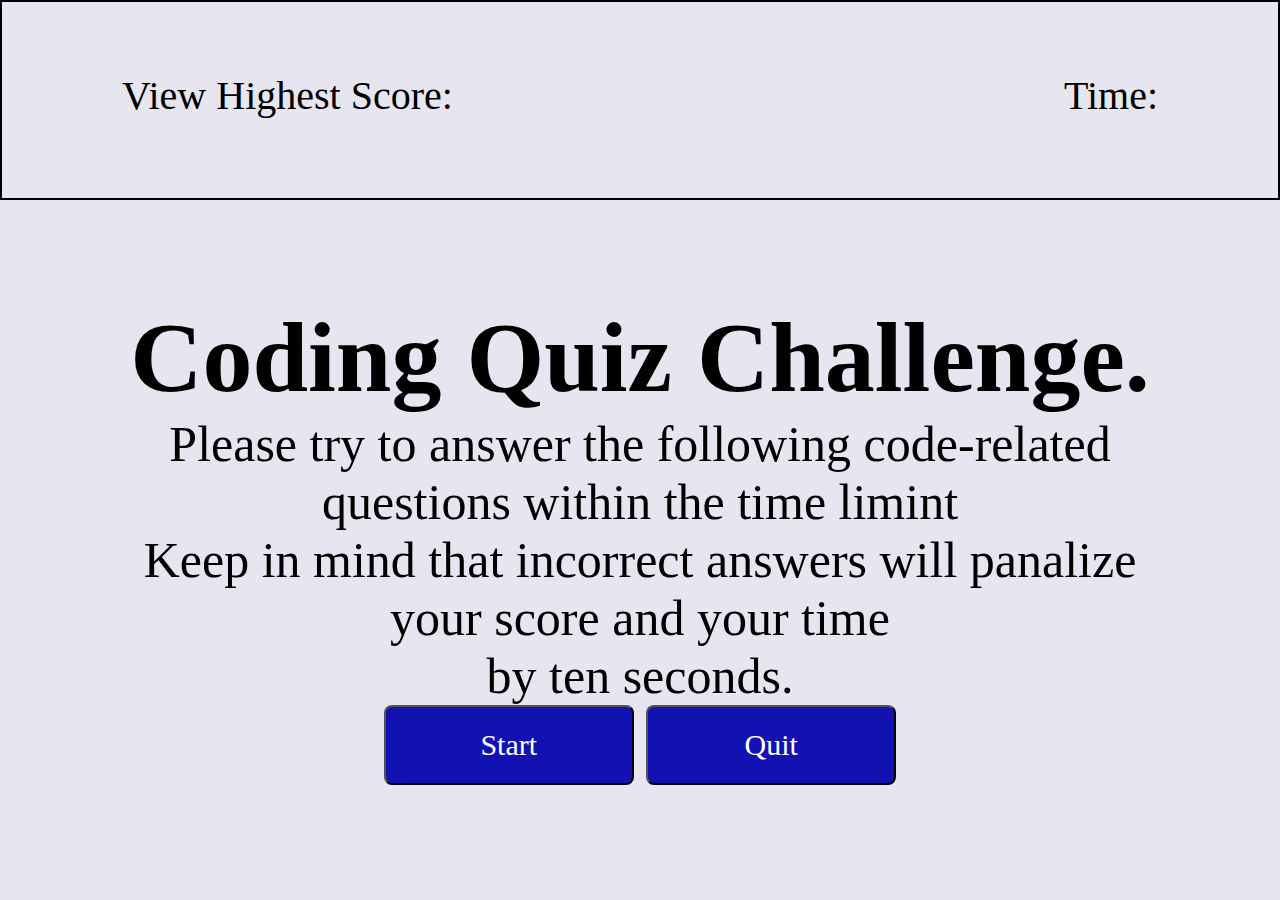
==== index.html @ 5f949448 "first-commit" ====
<!DOCTYPE html>
<html lang="en">
<head>
    <meta charset="UTF-8">
    <meta http-equiv="X-UA-Compatible" content="IE=edge">
    <meta name="viewport" content="width=device-width, initial-scale=1.0">
    <link rel="stylesheet"  href="./assets/style.css">
    <title>Quiz</title>

</head>
<body>
    <header id="header">
            <div id="time-score">
                <div>
                    View Highest Score:
                </div>
                <div class="time-score">Time: <span id="countdown"></span>  
                    
                </div> 
            </div>
                
</header>
          <section id="main-box">
                <h1>Coding Quiz Challenge.</h1>
                <p>Please try to answer the following code-related questions within the time limint</p>
                <p>Keep in mind that incorrect answers will panalize your score and your time</p>
                <p>by ten seconds.</p>
                <button id="start-btn"> 
                    <a href="./q1.html">Start </a>

                    
                </button>
                
                <button id="quit">   
                    <a href="./quit.html">Quit</a> 
                </button>
                <p id="demo"></p>
                <p id="demo2"></p>
                
            </section>
    
                
           
                
                
                <script src="./assets/script.js"></script>
 </body>
</html>
---- assets/style.css ----
* {

    margin: 0;
    padding: 0;
    box-sizing: border-box;
    font-family: 'Times New Roman', Times, serif;
    
    }
body{

background-color: rgb(231, 230, 240); 
margin: 0;
padding: 0;
}
#header{
    padding: 70px;
   
    width:  100%;
    height: 200px;
    border: 2px solid black; 

}
.question-box{
margin: 100px 0px 50px 20%;
width: px;
height: 400px;
border: 2px solid black; }

section {
    font-size: 50px;
    text-align: center;
    justify-content: center;
    padding: 100px;
}

#start-btn, #quit, #next-btn{
    border-radius: 8px;
    width:250px;
    height: 80px;
    background-color: rgb(18, 18, 179);
    font-size: 30px;
    color: white;

}
#time-score{

display: flex;
flex-wrap: wrap;
justify-content: space-between;
font-size: 40px;
padding:0px 50px ;
}
#start:hover{
    background-color:rgb(65, 65, 223);
}
#quit:hover{
    background-color:rgb(65, 65, 223);
}

section ul{
    border-radius: 8px;
    
}
/* #right-answer{
    border-radius: 8px;
    width:250px;
    height: 80px;
    background-color: rgb(18, 18, 179);
    font-size: 30px;
    color: white;
    margin-top: 200px;
    display: inline-block;
} */
#wrong-answer{
    border-radius: 8px;
    width:250px;
    height: 80px;
    background-color: rgb(18, 18, 179);
    font-size: 30px;
    color: white;
    margin-top: 200px;
}
.correct{
    border: 3px solid lightgrey;
    margin: 8% 0 0 20%;
    width: 80%;
    font-size: 30px;
    color: lightgrey;
    font-style: italic
}
.option-btn{
    border-radius: 8px;
    width:250px;
    height: 80px;
    background-color: rgb(18, 18, 179);
    font-size: 30px;
    color: white;
    margin-top: 10px;
    display: block; /* Make the buttons appear below each other */

}
.finish-btn{
width: 100%;
height: 300px;
border: 2px solid black;
justify-content: center;
    
}
#finish-btn{

    border-radius: 8px;
    width:250px;
    height: 80px;
    background-color: rgb(18, 18, 179);
    font-size: 30px;
    color: white;
    margin-top: 200px;
}
#results{
    width:50%;
    height: 500px;
    border: 9px solid black;
    padding: 70px 50px 50px 500px;
    margin-left: 600px;
    text-align: left;
    margin-top: 200px;
}
#bye{

width: 60%;
height:300px;
margin: 400px 400px;
border: 2px solid black;
text-align: center;
padding: 100px;
font-size: 80px;
text-decoration: underline;
color: rgb(0, 102, 255);

}
a{ 

    font-size: 30px;
    color: white;
    text-decoration: none;
    
}
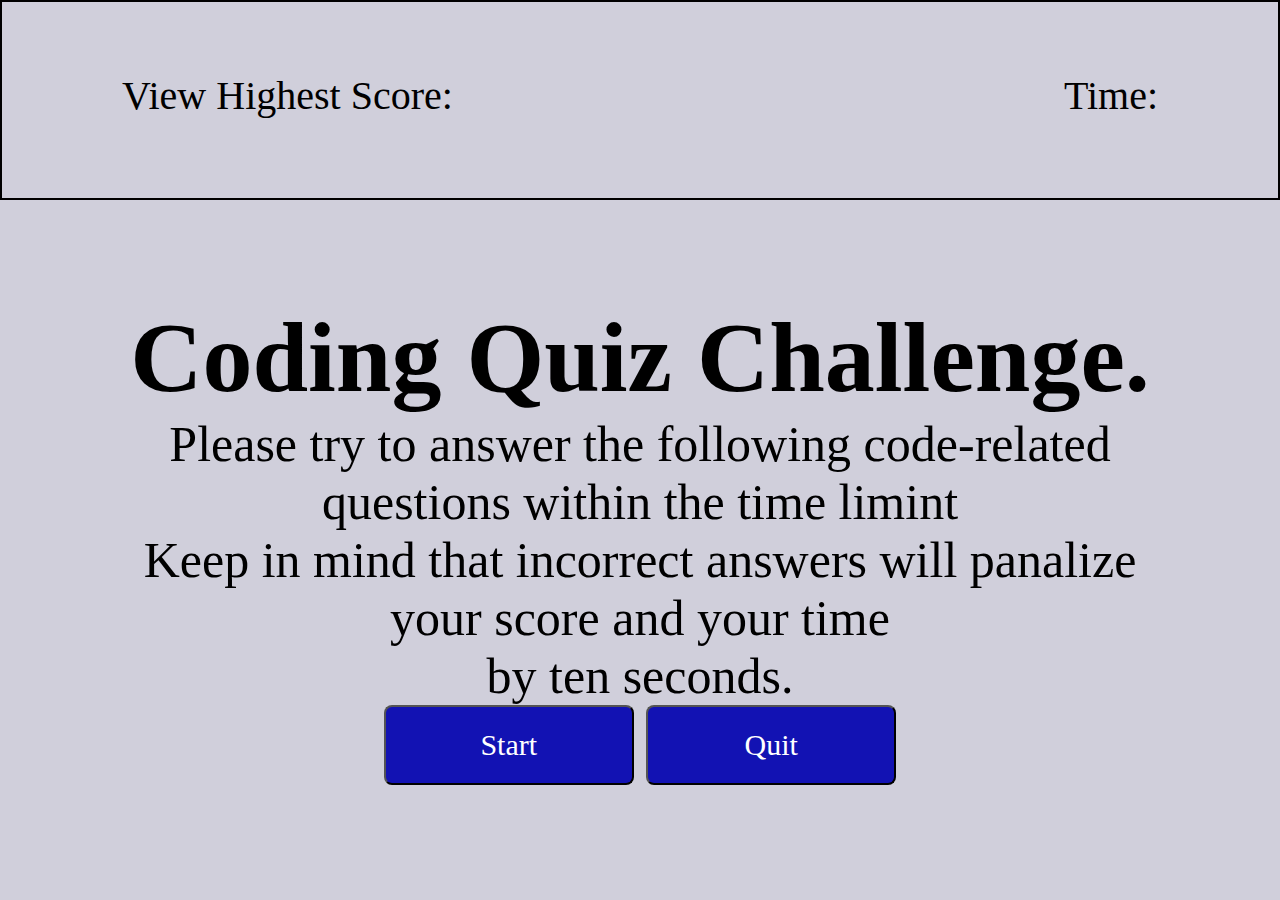
==== commit df553a81: "work-on-timer" ====
--- a/index.html
+++ b/index.html
@@ -14,7 +14,7 @@
                 <div>
                     View Highest Score:
                 </div>
-                <div class="time-score">Time: <span id="countdown"></span>  
+                <div class="time-score">Time:<span id="countdown"></span>  
                     
                 </div> 
             </div>
--- a/assets/style.css
+++ b/assets/style.css
@@ -10,7 +10,7 @@
     }
 body{
 
-background-color: rgb(231, 230, 240); 
+background-color: rgb(208, 207, 219); 
 margin: 0;
 padding: 0;
 }
@@ -22,7 +22,7 @@
     border: 2px solid black; 
 
 }
-.question-box{
+.question-box{ 
 margin: 100px 0px 50px 20%;
 width: px;
 height: 400px;
@@ -63,25 +63,26 @@
     border-radius: 8px;
     
 }
-/* #right-answer{
+/* right-answer{
+   border-radius: 8px;
+    width:250px;
+    height: 80px;
+    background-color: rgb(18, 18, 179);
+    font-size: 30px;
+    color: white;
+    margin-top: 10px;
+    display: block; 
+} */
+/* #wrong-answer{
     border-radius: 8px;
     width:250px;
     height: 80px;
     background-color: rgb(18, 18, 179);
     font-size: 30px;
     color: white;
-    margin-top: 200px;
-    display: inline-block;
+    margin-top: 10px;
+    display: block; 
 } */
-#wrong-answer{
-    border-radius: 8px;
-    width:250px;
-    height: 80px;
-    background-color: rgb(18, 18, 179);
-    font-size: 30px;
-    color: white;
-    margin-top: 200px;
-}
 .correct{
     border: 3px solid lightgrey;
     margin: 8% 0 0 20%;
@@ -92,14 +93,15 @@
 }
 .option-btn{
     border-radius: 8px;
-    width:250px;
+    width:300px;
     height: 80px;
     background-color: rgb(18, 18, 179);
     font-size: 30px;
     color: white;
     margin-top: 10px;
     display: block; /* Make the buttons appear below each other */
-
+    text-align: start;
+    padding-left: 15px;
 }
 .finish-btn{
 width: 100%;
@@ -119,26 +121,35 @@
     margin-top: 200px;
 }
 #results{
-    width:50%;
-    height: 500px;
+    width:100%;
+    height: 100vh;
     border: 9px solid black;
-    padding: 70px 50px 50px 500px;
-    margin-left: 600px;
+    justify-content: center;
+    display: flex;
     text-align: left;
-    margin-top: 200px;
+    align-items: center;
+    font-size: 30px;
+}
+#text1{
+
+font-size: 35px;
+width: 500px;
+
 }
 #bye{
 
-width: 60%;
-height:300px;
-margin: 400px 400px;
-border: 2px solid black;
+width: 100%;
+height:100vh;
+display: flex;
+align-items: center;
+justify-content: center;
 text-align: center;
-padding: 100px;
 font-size: 80px;
 text-decoration: underline;
-color: rgb(0, 102, 255);
-
+color: rgb(4, 40, 94);
+background-image: url("../assets/sean-oulashin-KMn4VEeEPR8-unsplash.jpg");
+background-size: cover;
+background-position: center;
 }
 a{ 
 
@@ -146,4 +157,9 @@
     color: white;
     text-decoration: none;
     
-}+}
+@media (max-width: 740px) {
+    .box {
+      width: 48%;
+    }
+  }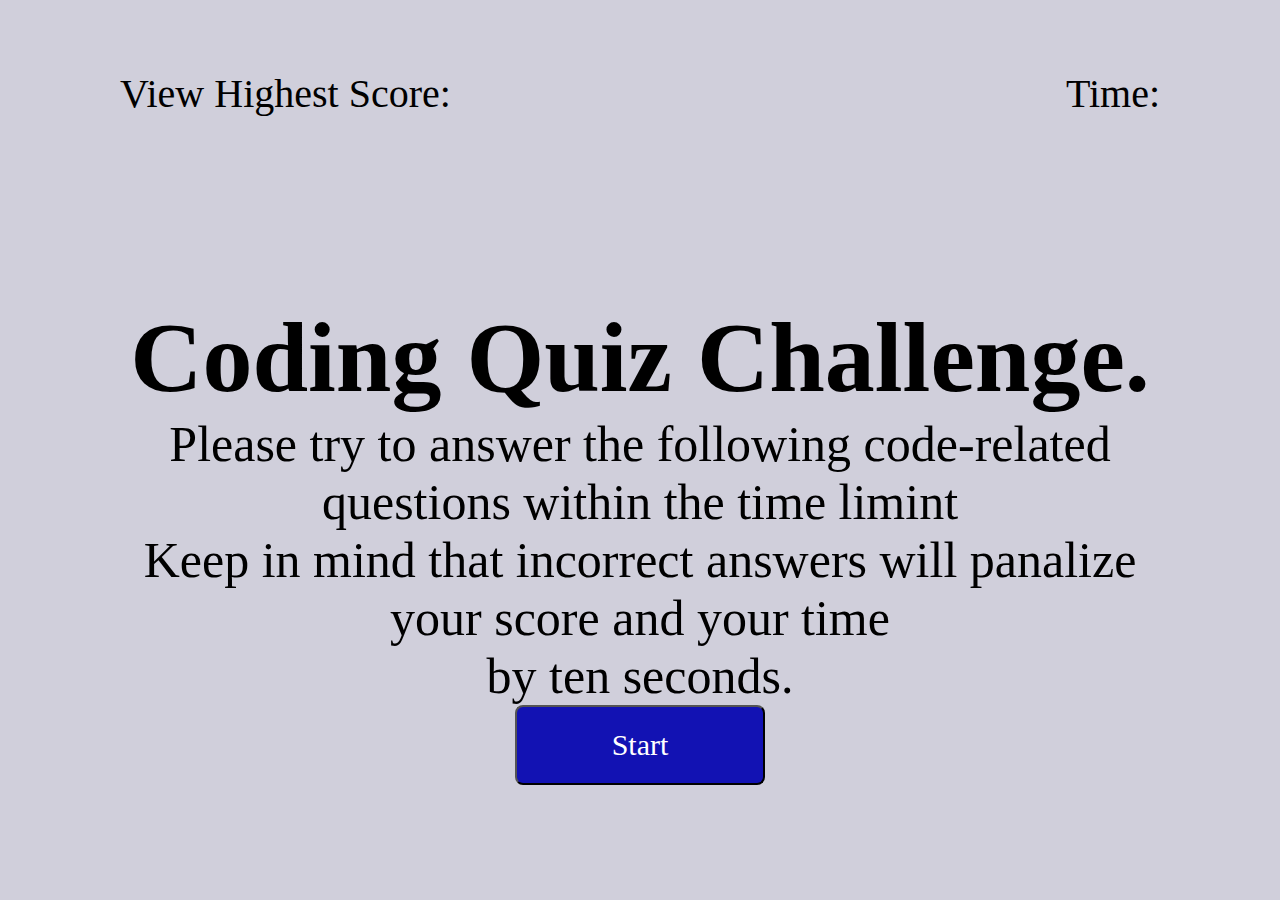
==== commit 7e84fc2a: "work-on-displaying-score" ====
--- a/index.html
+++ b/index.html
@@ -24,20 +24,23 @@
                 <h1>Coding Quiz Challenge.</h1>
                 <p>Please try to answer the following code-related questions within the time limint</p>
                 <p>Keep in mind that incorrect answers will panalize your score and your time</p>
-                <p>by ten seconds.</p>
-                <button id="start-btn"> 
-                    <a href="./q1.html">Start </a>
+                <p>by ten seconds. </p>
+                
+                   <button id="start-btn">
+                        
+                     <a href="./q1.html">  Start </a>  
+                 </button> 
 
                     
-                </button>
+                 </section>
                 
-                <button id="quit">   
+                <!-- <button id="quit">   
                     <a href="./quit.html">Quit</a> 
-                </button>
-                <p id="demo"></p>
+                </button> -->
+                <!-- <p id="demo"></p>
                 <p id="demo2"></p>
-                
-            </section>
+                 -->
+           
     
                 
            
--- a/assets/style.css
+++ b/assets/style.css
@@ -19,14 +19,15 @@
    
     width:  100%;
     height: 200px;
-    border: 2px solid black; 
+    /* border: 2px solid black;  */
 
 }
 .question-box{ 
-margin: 100px 0px 50px 20%;
+margin: 100px 0px 50px 5%;
 width: px;
 height: 400px;
-border: 2px solid black; }
+/*   */
+}
 
 section {
     font-size: 50px;
@@ -35,7 +36,7 @@
     padding: 100px;
 }
 
-#start-btn, #quit, #next-btn{
+ #start-btn, #quit{
     border-radius: 8px;
     width:250px;
     height: 80px;
@@ -62,6 +63,16 @@
 section ul{
     border-radius: 8px;
     
+}
+
+#name-btn{
+    border-radius: 8px;
+    width:200px;
+    height: 46px;
+    background-color: rgb(95, 95, 255);
+    font-size: 30px;
+    color: white;
+
 }
 /* right-answer{
    border-radius: 8px;
